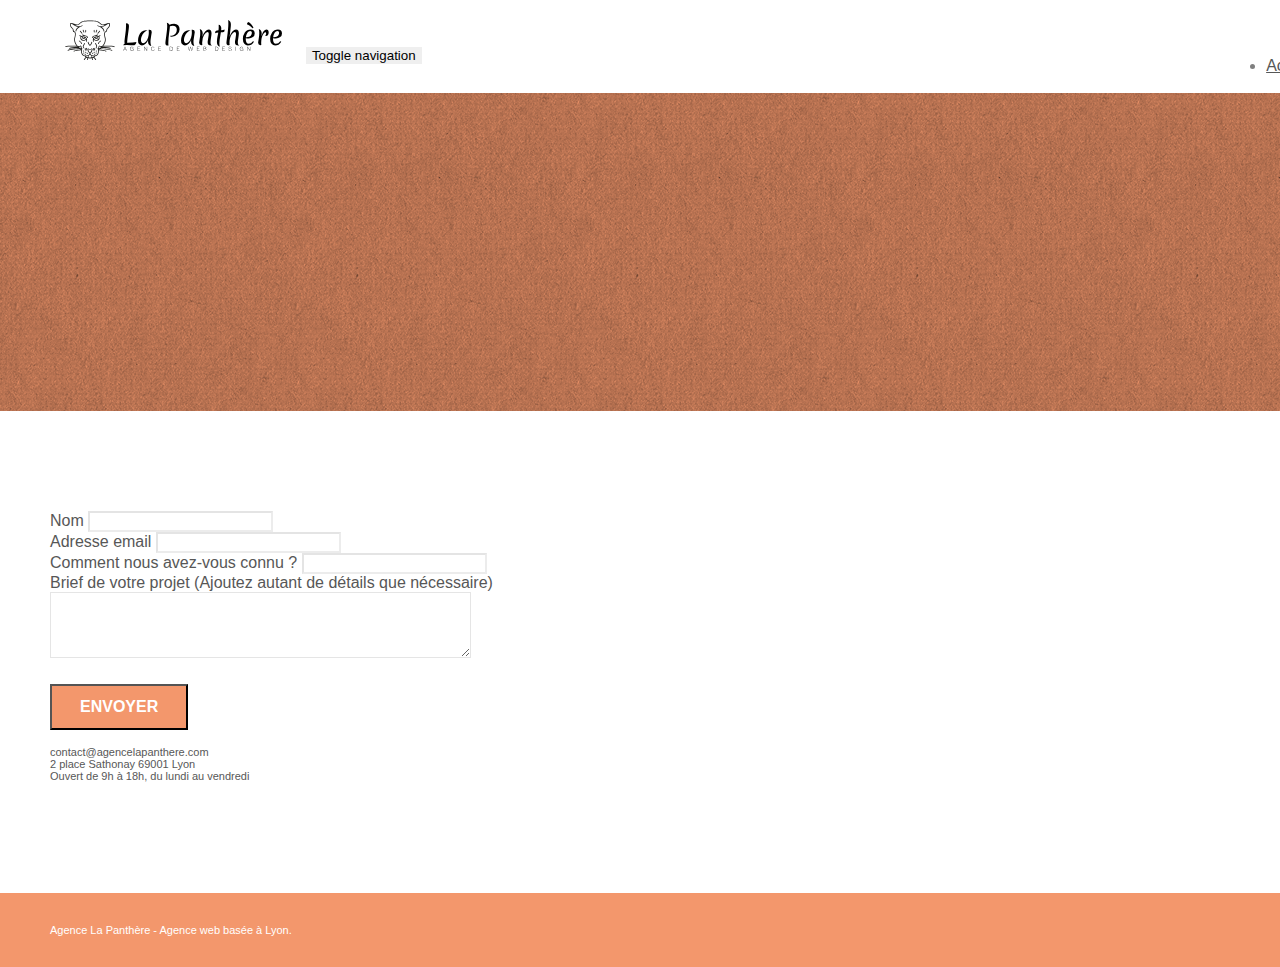
==== page2.html @ a3f7ddcd "ajout du site non modifié" ====
<!doctype html>
<html lang="Default">
<head>
    <meta charset="utf-8">
    <meta name="keywords" content="">
    <meta name="description" content="">
    <meta name="viewport" content="width=device-width, initial-scale=1.0, viewport-fit=cover">
    <link rel="shortcut icon" type="image/png" href="favicon.jpg">
    
	<link rel="stylesheet" type="text/css" href="./css/bootstrap.min.css">
	<link rel="stylesheet" type="text/css" href="style.css">
	<link rel="stylesheet" type="text/css" href="./css/font-awesome.min.css">
	<link rel="stylesheet" type="text/css" href="./css/et-line.min.css">
	
    
	<script src="./js/jquery-2.1.0.min.js"></script>
	<script src="./js/bootstrap.min.js"></script>
	<script src="./js/blocs.min.js"></script>
	<script src="./js/jqBootstrapValidation.js"></script>
	<script src="./js/formHandler.js"></script>
    <title>page2</title>

    
<!-- Analytics -->
 
<!-- Analytics END -->
    
</head>
<body>
<!-- Principal conteneur -->
<div class="page-container">
    
<!-- bloc-0 -->
<div class="bloc bgc-white l-bloc " id="bloc-0">
	<div class="container bloc-sm">
		<nav class="navbar row">
			<div class="navbar-header">
				<a class="navbar-brand" href="index.html"><img src="img/agence-la-panthere-monochrome.svg" alt="atlanta web design logo" height="40" /></a>
				<button id="nav-toggle" type="button" class="ui-navbar-toggle navbar-toggle" data-toggle="collapse" data-target=".navbar-1">
					<span class="sr-only">Toggle navigation</span><span class="icon-bar"></span><span class="icon-bar"></span><span class="icon-bar"></span>
				</button>
			</div>
			<div class="collapse navbar-collapse navbar-1 special-dropdown-nav">
				<ul class="site-navigation nav navbar-nav">
					<li>
						<a href="index.html">Accueil</a>
					</li>
					<li>
					</li>
					<li>
						<a href="page2.html">page2 &gt;</a>
					</li>
				</ul>
			</div>
		</nav>
	</div>
</div>
<!-- bloc-0 END -->

<!-- bloc-6 -->
<div class="bloc bg-dots-bg bg-repeat bgc-atomic-tangerine d-bloc bloc-bg-texture texture-paper" id="bloc-6">
	<div class="container bloc-lg">
		<div class="row">
			<div class="col-sm-12">
				<h1 class="text-center hero-bloc-text tc-white">
					Parlons web design !
				</h1>
				<p class="text-center mg-lg tc-white tight-width-whitespace">
					Nous sommes ravis que vous souhaitiez collaborer avec notre agence.<br>
					Parlez-nous de votre projet en complétant le formulaire ci-dessous.
				</p>
			</div>
		</div>
	</div>
</div>
<!-- bloc-6 END -->

<!-- bloc-7 -->
<div class="bloc bgc-white l-bloc" id="bloc-7">
	<div class="container bloc-lg">
		<div class="row">
			<div class="col-sm-6">
				<form id="form_1" novalidate success-msg="Your message has been sent." fail-msg="Sorry it seems that our mail server is not responding, Sorry for the inconvenience!">
					<div class="form-group">
						<label>
							Nom
						</label>
						<input id="name" class="form-control" required />
					</div>
					<div class="form-group">
						<label>
							Adresse email
						</label>
						<input id="email" class="form-control" type="email" required />
					</div>
					<div class="form-group">
						<label>
							Comment nous avez-vous connu ?
						</label>
						<input class="form-control" type="email" required id="input_504" />
					</div>
					<div class="form-group">
						<label>
							Brief de votre projet (Ajoutez autant de détails que nécessaire)<br>
						</label><textarea id="message" class="form-control" rows="4" cols="50" required></textarea>
					</div> 
					<button class="bloc-button btn btn-lg btn-block cta-hero btn-atomic-tangerine" type="submit">
						Envoyer
					</button>
				</form>
			</div>
			<div class="col-sm-6">
				<p>
					contact@agencelapanthere.com<br>2 place Sathonay 69001 Lyon<br>Ouvert de 9h à 18h, du lundi au vendredi<br>
				</p>
			</div>
		</div>
	</div>
</div>
<!-- bloc-7 END -->

<!-- ScrollToTop Button -->
<a class="bloc-button btn btn-d scrollToTop" onclick="scrollToTarget('1')"><span class="fa fa-chevron-up"></span></a>
<!-- ScrollToTop Button END-->


<!-- Footer - bloc-8 -->
<div class="bloc bgc-atomic-tangerine d-bloc" id="bloc-8">
	<div class="container bloc-sm">
		<div class="row">
			<div class="col-sm-12">
				<p class="text-center white">
					Agence La Panthère - Agence web basée à Lyon.<br>
				</p>
				<div class="row row-no-gutters social">
					<div class="col-sm-3">
						<div class="text-center">
							<a class="social" href="index.html"><span class="fa fa-twitter icon-md"></span></a>
						</div>
					</div>
					<div class="col-sm-3">
						<div class="text-center">
							<a class="social" href="index.html"><span class="fa fa-facebook icon-md"></span></a>
						</div>
					</div>
					<div class="col-sm-3">
						<div class="text-center">
							<a class="social" href="index.html"><span class="fa fa-dribbble icon-md"></span></a>
						</div>
					</div>
					<div class="col-sm-3">
						<div class="text-center">
							<a class="social" href="index.html"><span class="fa fa-instagram icon-md"></span></a>
						</div>
					</div>
				</div>
			</div>
		</div>
	</div>
</div>
<!-- Footer - bloc-8 END -->

</div>
<!-- Principal conteneur END -->
    

</body>
</html>
---- style.css ----
body {
    margin: 0;
    padding: 0;
    background: #FFF;
    overflow-x: hidden;
    -webkit-font-smoothing: antialiased;
    -moz-osx-font-smoothing: grayscale;
}

a,
button {
    transition: all .3s ease-in-out;
    outline: none!important;
}

a:hover {
    text-decoration: none;
    cursor: pointer;
}

#page-loading-blocs-notifaction {
    position: fixed;
    top: 0;
    bottom: 0;
    width: 100%;
    z-index: 100000;
    background: #FFFFFF url("img/pageload-spinner.gif") no-repeat center center;
}

.bloc {
    width: 100%;
    clear: both;
    background: 50% 50% no-repeat;
    padding: 0 50px;
    -webkit-background-size: cover;
    -moz-background-size: cover;
    -o-background-size: cover;
    background-size: cover;
    position: relative;
}

.bloc .container {
    padding-left: 0;
    padding-right: 0;
}

.bloc-lg {
    padding: 100px 50px;
}

.bloc-md {
    padding: 50px;
}

.bloc-sm {
    padding: 20px 50px;
}

.bg-center,
.bg-l-edge,
.bg-r-edge,
.bg-t-edge,
.bg-b-edge,
.bg-tl-edge,
.bg-bl-edge,
.bg-tr-edge,
.bg-br-edge,
.bg-repeat {
    -webkit-background-size: auto!important;
    -moz-background-size: auto!important;
    -o-background-size: auto!important;
    background-size: auto!important;
}

.bg-repeat {
    background: repeat;
}

.bg-t-edge {
    background: top no-repeat;
}

.bloc-bg-texture::before {
    content: "";
    background-size: 2px 2px;
    position: absolute;
    top: 0;
    bottom: 0;
    left: 0;
    right: 0;
}

.texture-paper::before {
    background: url("img/texture-paper.png");
    background-size: 280px 280px;
}

.b-parallax {
    background-attachment: fixed;
}

.d-bloc {
    color: rgba(255, 255, 255, .7);
}

.d-bloc button:hover {
    color: rgba(255, 255, 255, .9);
}

.d-bloc .icon-round,
.d-bloc .icon-square,
.d-bloc .icon-rounded,
.d-bloc .icon-semi-rounded-a,
.d-bloc .icon-semi-rounded-b {
    border-color: rgba(255, 255, 255, .9);
}

.d-bloc .divider-h span {
    border-color: rgba(255, 255, 255, .2);
}

.d-bloc .a-btn,
.d-bloc .navbar a,
.d-bloc .navbar-brand,
.d-bloc a .icon-sm,
.d-bloc a .icon-md,
.d-bloc a .icon-lg,
.d-bloc a .icon-xl,
.d-bloc h1 a,
.d-bloc h2 a,
.d-bloc h3 a,
.d-bloc h4 a,
.d-bloc h5 a,
.d-bloc h6 a,
.d-bloc p a {
    color: rgba(255, 255, 255, .6);
}

.d-bloc .a-btn:hover,
.d-bloc .navbar a:hover,
.d-bloc .navbar-brand:hover,
.d-bloc a:hover .icon-sm,
.d-bloc a:hover .icon-md,
.d-bloc a:hover .icon-lg,
.d-bloc a:hover .icon-xl,
.d-bloc h1 a:hover,
.d-bloc h2 a:hover,
.d-bloc h3 a:hover,
.d-bloc h4 a:hover,
.d-bloc h5 a:hover,
.d-bloc h6 a:hover,
.d-bloc p a:hover {
    color: rgba(255, 255, 255, 1);
}

.d-bloc .navbar-toggle .icon-bar {
    background: rgba(255, 255, 255, 1);
}

.d-bloc .btn-wire,
.d-bloc .btn-wire:hover {
    color: rgba(255, 255, 255, 1);
    border-color: rgba(255, 255, 255, 1);
}

.d-bloc .panel {
    color: rgba(0, 0, 0, .5);
}

.d-bloc .panel button:hover {
    color: rgba(0, 0, 0, .7);
}

.d-bloc .panel icon {
    border-color: rgba(0, 0, 0, .7);
}

.d-bloc .panel .divider-h span {
    border-color: rgba(0, 0, 0, .1);
}

.d-bloc .panel .a-btn {
    color: rgba(0, 0, 0, .6);
}

.d-bloc .panel .a-btn:hover {
    color: rgba(0, 0, 0, 1);
}

.d-bloc .panel .btn-wire,
.d-bloc .panel .btn-wire:hover {
    color: rgba(0, 0, 0, .7);
    border-color: rgba(0, 0, 0, .3);
}

.d-bloc .panel,
.l-bloc {
    color: rgba(0, 0, 0, .5);
}

.d-bloc .panel button:hover,
.l-bloc button:hover {
    color: rgba(0, 0, 0, .7);
}

.l-bloc .icon-round,
.l-bloc .icon-square,
.l-bloc .icon-rounded,
.l-bloc .icon-semi-rounded-a,
.l-bloc .icon-semi-rounded-b {
    border-color: rgba(0, 0, 0, .7);
}

.d-bloc .panel .divider-h span,
.l-bloc .divider-h span {
    border-color: rgba(0, 0, 0, .1);
}

.d-bloc .panel .a-btn,
.l-bloc .a-btn,
.l-bloc .navbar a,
.l-bloc .navbar-brand,
.l-bloc a .icon-sm,
.l-bloc a .icon-md,
.l-bloc a .icon-lg,
.l-bloc a .icon-xl,
.l-bloc h1 a,
.l-bloc h2 a,
.l-bloc h3 a,
.l-bloc h4 a,
.l-bloc h5 a,
.l-bloc h6 a,
.l-bloc p a {
    color: rgba(0, 0, 0, .6);
}

.d-bloc .panel .a-btn:hover,
.l-bloc .a-btn:hover,
.l-bloc .navbar a:hover,
.l-bloc .navbar-brand:hover,
.l-bloc a:hover .icon-sm,
.l-bloc a:hover .icon-md,
.l-bloc a:hover .icon-lg,
.l-bloc a:hover .icon-xl,
.l-bloc h1 a:hover,
.l-bloc h2 a:hover,
.l-bloc h3 a:hover,
.l-bloc h4 a:hover,
.l-bloc h5 a:hover,
.l-bloc h6 a:hover,
.l-bloc p a:hover {
    color: rgba(0, 0, 0, 1);
}

.l-bloc .navbar-toggle .icon-bar {
    color: rgba(0, 0, 0, .6);
}

.d-bloc .panel .btn-wire,
.d-bloc .panel .btn-wire:hover,
.l-bloc .btn-wire,
.l-bloc .btn-wire:hover {
    color: rgba(0, 0, 0, .7);
    border-color: rgba(0, 0, 0, .3);
}

.voffset {
    margin-top: 30px;
}

.voffset-lg {
    margin-top: 80px;
}

.row-no-gutters {
    margin-right: 0;
    margin-left: 0;
}

.row.row-no-gutters > [class^="col-"],
.row.row-no-gutters > [class*=" col-"] {
    padding-right: 0;
    padding-left: 0;
}

#bloc-1-hero h1 {
    font-size: 32px;
}

.navbar {
    margin-bottom: 0;
    z-index: 1;
}

.navbar-brand {
    height: auto;
    padding: 3px 15px;
    font-size: 25px;
    font-weight: normal;
    font-weight: 600;
    line-height: 44px;
}

.navbar-brand img {
    max-height: 200px;
    margin: 0 5px 0 0;
    display: inline;
}

.navbar-brand img[src$=svg] {
    min-width: 100px;
}

.nav-center .navbar-brand img {
    margin: 0;
}

.navbar .nav {
    padding-top: 2px;
    margin-right: -16px;
    float: right;
    z-index: 1;
}

.nav > li {
    float: left;
    margin-top: 4px;
    font-size: 16px;
}

.navbar-nav .open .dropdown-menu > li > a {
    text-align: inherit;
}

.nav > li a:hover,
.nav > li a:focus {
    background: transparent;
}

.navbar-toggle {
    margin: 10px 10px 0 0;
    border: 0px;
}

.navbar-toggle:hover {
    background: transparent!important;
}

.navbar-toggle .icon-bar {
    background-color: rgba(0, 0, 0, .5);
    width: 26px;
}

.nav-invert .navbar .nav {
    float: left;
}

.nav-invert .navbar-header,
.nav-invert .navbar-brand {
    float: right;
    position: relative;
    z-index: 2;
}

@media (min-width: 768px) {
    .site-navigation {
        position: absolute;
        top: 50%;
        right: 20px;
        transform: translate(0, -50%);
        -webkit-transform: translateY(-50%);
    }
    .nav > li .dropdown-menu a,
    .nav > li .dropdown-menu a:hover {
        color: #484848;
    }
    .nav-invert .site-navigation {
        left: 0;
        right: 0;
    }
    .nav-center {
        text-align: center;
    }
    .nav-center .navbar-header {
        width: 100%;
    }
    .nav-center .navbar-header,
    .nav-center .navbar-brand,
    .nav-center .nav > li {
        float: none;
        display: inline-block;
    }
    .nav-center .site-navigation {
        position: relative;
        width: 100%;
        right: 0;
        margin-right: 0px;
        margin-top: 20px;
    }
    .nav-center.mini-nav .navbar-toggle {
        float: none;
        margin: 10px auto 0;
    }
}

.nav > li > .dropdown a {
    background: none!important;
    display: block;
    padding: 14px 15px;
}

nav .caret {
    margin: 0 5px;
}

.dropdown-menu .dropdown-menu {
    top: -8px;
    left: 100%;
}

.dropdown-menu .dropmenu-flow-right {
    top: 100%;
    left: 0;
    margin-left: -1px;
    border-top-left-radius: 0;
    border-top-right-radius: 0;
}

.dropdown-menu .dropdown span {
    border: 4px solid black;
    border-top-color: transparent;
    border-right-color: transparent;
    border-bottom-color: transparent;
    margin: 6px -5px 0 0!important;
    float: right;
}

.mg-md {
    margin-top: 10px;
    margin-bottom: 20px;
}

.mg-lg {
    margin-top: 10px;
    margin-bottom: 40px;
}

.btn {
    margin: 0 5px 5px 0;
}

.btn.pull-right {
    margin: 0 0 5px 5px;
}

.btn-d,
.btn-d:hover,
.btn-d:focus {
    color: #FFF;
    background: rgba(0, 0, 0, .3);
}

button {
    outline: none!important;
}

.btn-rd {
    border-radius: 40px;
}

.btn-clean {
    border: 1px solid rgba(0, 0, 0, .08);
    border-bottom-color: rgba(0, 0, 0, .1);
    text-shadow: 0 1px 0 rgba(0, 0, 1, .1);
    box-shadow: 0 1px 3px rgba(0, 0, 1, .25), inset 0 1px 0 0 rgba(255, 255, 255, .15);
}

.icon-md {
    font-size: 30px!important;
}

.icon-lg {
    font-size: 60px!important;
}

.sm-shadow {
    text-shadow: 0 1px 2px rgba(0, 0, 0, .3);
}

.panel-sq,
.panel-sq .panel-heading,
.panel-sq .panel-footer {
    border-radius: 0;
}

.panel-rd {
    border-radius: 30px;
}

.panel-rd .panel-heading {
    border-radius: 29px 29px 0 0;
}

.panel-rd .panel-footer {
    border-radius: 0 0 29px 29px;
}

.form-control {
    border-color: rgba(0, 0, 0, .1);
    box-shadow: none;
}

.scrollToTop {
    width: 40px;
    height: 40px;
    position: fixed;
    bottom: 20px;
    right: 20px;
    opacity: 0;
    z-index: 500;
    transition: all .3s ease-in-out;
}

.scrollToTop span {
    margin-top: 6px;
}

.showScrollTop {
    font-size: 14px;
    opacity: 1;
}

a[data-lightbox] {
    position: relative;
    display: block;
    text-align: center;
}

a[data-lightbox]:hover::before {
    content: "+";
    font-family: "HelveticaNeue-Light", "Helvetica Neue Light", "Helvetica Neue", Helvetica, Arial;
    font-size: 32px;
    width: 50px;
    height: 50px;
    margin-left: -25px;
    border-radius: 50%;
    background: rgba(0, 0, 0, .6);
    color: #FFF;
    font-weight: 100;
    z-index: 1;
    position: absolute;
    top: 50%;
    transform: translateY(-50%);
    -webkit-transform: translateY(-50%);
}

a[data-lightbox]:hover img {
    opacity: 0.6;
    -webkit-animation-fill-mode: none;
    animation-fill-mode: none;
}

#lightbox-modal {
    display: flex;
    align-items: center;
}

#lightbox-modal .modal-dialog {
    width: 90%;
    max-width: 900px;
    margin: 0 auto 0;
}

#lightbox-modal .modal-dialog img {
    max-height: 90vh;
    margin: 0 auto;
}

.lightbox-caption {
    padding: 20px;
    color: #FFF;
    background: rgba(0, 0, 0, .5);
    position: absolute;
    left: 15px;
    right: 15px;
    bottom: 5px;
}

.close-lightbox {
    color: #FFF;
    font-size: 30px;
    position: absolute;
    top: 20px;
    right: 20px;
    z-index: 20;
    background: rgba(0, 0, 0, .5);
    border: none;
    line-height: 30px;
    padding: 0 9px 5px;
    opacity: 0.3;
}

.close-lightbox:hover,
.next-lightbox:hover,
.prev-lightbox:hover {
    opacity: 1.0;
    color: #FFF;
}

.next-lightbox,
.prev-lightbox {
    font-size: 20px;
    color: rgba(255, 255, 255, .9);
    background: rgba(0, 0, 0, .5);
    transition: all .2s ease-in-out;
    position: absolute;
    top: 45%;
    z-index: 1;
    opacity: 0.4;
}

.next-lightbox {
    padding: 6px 8px 1px 13px;
    right: 25px;
}

.prev-lightbox {
    padding: 6px 13px 1px 10px;
    left: 25px;
}

.snapshot-lb .modal-body {
    padding-bottom: 45px;
}

.snapshot-lb .lightbox-caption {
    padding: 0;
    color: rgba(0, 0, 0, .5);
    background: none;
}

h1,
h2,
h3,
h4,
h5,
h6,
p,
label,
.btn,
a {
    font-family: "helvetica";
    font-weight: 400;
    color: #575757!important;
}

.container {
    max-width: 1000px;
}

.hero-bloc-text {
    font-size: 38px;
}

.hero-bloc-text-sub {
    font-size: 36px;
}

.statement-bloc-text {
    line-height: 26px;
    font-style: italic;
    font-size: 20px;
    text-align: center;
    font-weight: lighter;
    max-width: 520px;
    margin: auto auto auto auto;
}

p {
    font-size: 11px;
}

.tight-width-whitespace {
    max-width: 600px;
    margin: auto auto auto auto;
}

.h1 {
    font-size: 20px;
    font-family: "Open Sans";
}

.cta-hero {
    margin-top: 22px;
    color: #FFFFFF!important;
    text-transform: uppercase;
    padding: 12px 28px 12px 28px;
    font-size: 16px;
    font-weight: 700;
}

.social {
    max-width: 400px;
    margin: auto auto auto auto;
}

h2 {
    font-size: 22px;
    line-height: 1.4em;
}

h3 {
    font-size: 15px;
    text-transform: uppercase;
    font-weight: 700;
    color: #333333!important;
}

.med-width-whitespace {
    max-width: 800px;
    margin: auto auto auto auto;
    box-shadow: 0px 0px 0px #000000;
}

h1 {
    color: #333333!important;
}

h4 {
    color: #333333!important;
}

.icons {
    margin-bottom: 14px;
    margin-top: 24px;
}

.white {
    color: #FFFFFF!important;
}

.portfolio-thumb {
    margin-bottom: 24px;
}

.portfolio-row {
    margin-bottom: 44px;
    margin-top: 50px;
}

.avatar {
    box-shadow: 0px 4px 9px rgba(0, 0, 0, 0.3);
}

.black-background {
    background-color: rgba(165, 147, 99, 0.7);
    padding: 40px 40px 40px 40px;
}

.bold-link {
    font-weight: 900;
    text-decoration: underline!important;
}

.bgc-white {
    background-color: #FFFFFF;
}

.bgc-dark-slate-blue {
    background-color: #364577;
}

.bgc-atomic-tangerine {
    background-color: #F3976C;
}

.tc-white {
    color: #F3976C!important;
}

.btn-atomic-tangerine {
    background: #F3976C;
    color: #FFFFFF!important;
}

.btn-atomic-tangerine:hover {
    background: #c27956!important;
    color: #FFFFFF!important;
}

.ltc-white {
    color: #FFFFFF!important;
}

.ltc-white:hover {
    color: #cccccc!important;
}

.ltc-atomic-tangerine {
    color: #F3976C!important;
}

.ltc-atomic-tangerine:hover {
    color: #c27956!important;
}

.icon-dark-slate-blue {
    color: #364577!important;
    border-color: #364577!important;
}

.bg-dots-bg {
    background-image: url("img/dots-bg.png");
}

.bg-lines-h2-bg {
    background-image: url("img/lines-h2-bg.png");
}

.bg-banniere {
    background-image: url("img/agence-la-panthere.jpg");
}

.bg-presentation {
    background-image: url("img/image-de-presentation.bmp");
}

@media (max-width: 1024px) {
    .bloc {
        padding-left: 20px;
        padding-right: 20px;
    }
    .bloc.full-width-bloc,
    .bloc-tile-2.full-width-bloc .container,
    .bloc-tile-3.full-width-bloc .container,
    .bloc-tile-4.full-width-bloc .container {
        padding-left: 0;
        padding-right: 0;
    }
}

@media (max-width: 992px) and (min-width: 768px) {
    .navbar .nav {
        max-width: 80%
    }
    .nav-center.navbar .nav {
        max-width: 100%
    }
}

@media only screen and (min-device-width: 768px) and (max-device-width: 1024px) and (orientation: landscape) {
    .b-parallax {
        background-attachment: scroll;
    }
}

@media only screen and (min-device-width: 1024px) and (max-device-width: 1366px) and (-webkit-min-device-pixel-ratio: 1.5) {
    .b-parallax {
        background-attachment: scroll;
    }
}

@media (max-width: 991px) {
    .container {
        width: 100%;
    }
    .b-parallax {
        background-attachment: scroll;
    }
    .page-container,
    #hero-bloc {
        overflow-x: hidden;
        position: relative;
    }
    .bloc {
        padding-left: constant(safe-area-inset-left);
        padding-right: constant(safe-area-inset-right);
    }
    .bloc-group,
    .bloc-group .bloc {
        display: block;
        width: 100%;
    }
    .bloc-fill-screen .fill-bloc-top-edge,
    .bloc-fill-screen .fill-bloc-bottom-edge {
        padding: 0 20px;
        padding-left: constant(safe-area-inset-left);
        padding-right: constant(safe-area-inset-right);
    }
}

@media (max-width: 767px) {
    .page-container {
        overflow-x: hidden;
        position: relative;
    }
    h1,
    h2,
    h3,
    h4,
    h5,
    h6,
    p,
    #disqus_thread {
        padding-left: 10px!important;
        padding-right: 10px!important;
    }
    .b-parallax {
        background-attachment: scroll;
    }
    .navbar .nav {
        padding-top: 0;
        border-top: 1px solid rgba(0, 0, 0, .2);
        float: none!important;
    }
    .navbar.row {
        margin-left: 0;
        margin-right: 0;
    }
    .site-navigation {
        position: inherit;
        transform: none;
        -webkit-transform: none;
        -ms-transform: none;
    }
    .nav > li {
        margin-top: 0;
        border-bottom: 1px solid rgba(0, 0, 0, .1);
        background: rgba(0, 0, 0, .05);
        text-align: left;
        padding-left: 15px;
        width: 100%;
    }
    .nav > li:hover {
        background: rgba(0, 0, 0, .08);
    }
    .dropdown .dropdown a .caret {
        float: none;
        margin: 5px 0 0 10px!important;
        border: 4px solid black;
        border-bottom-color: transparent;
        border-right-color: transparent;
        border-left-color: transparent;
    }
    #hero-bloc .navbar .nav {
        background: rgba(0, 0, 0, .8);
    }
    #hero-bloc .navbar .nav a {
        color: rgba(255, 255, 255, .6);
    }
    .hero {
        padding: 50px 0;
    }
    .hero-nav {
        left: -1px;
        right: -1px;
    }
    .navbar-collapse {
        padding: 0;
        overflow-x: hidden;
        -webkit-box-shadow: none;
        box-shadow: none;
    }
    .navbar-brand img {
        max-height: 40px;
        width: auto;
    }
    .nav-invert .navbar-header {
        float: none;
        width: 100%;
    }
    .nav-invert .navbar-toggle {
        float: left;
        margin-left: 10px;
    }
    .bloc {
        padding-left: 0;
        padding-right: 0;
    }
    .bloc-xxl,
    .bloc-xl,
    .bloc-lg {
        padding: 40px 0;
    }
    .bloc-sm,
    .bloc-md {
        padding-left: 0;
        padding-right: 0;
    }
    .bloc-tile-2 .container,
    .bloc-tile-3 .container,
    .bloc-tile-4 .container,
    .bloc-fill-screen .fill-bloc-top-edge,
    .bloc-fill-screen .fill-bloc-bottom-edge {
        padding-left: 0;
        padding-right: 0;
    }
    .a-block {
        padding: 0 10px;
    }
    .btn-dwn {
        display: none;
    }
    .voffset {
        margin-top: 5px;
    }
    .voffset-md {
        margin-top: 20px;
    }
    .voffset-lg {
        margin-top: 30px;
    }
    form {
        padding: 5px;
    }
    .close-lightbox {
        display: inline-block;
    }
    .blocsapp-device-iphone5 {
        background-size: 216px 425px;
        padding-top: 60px;
        width: 216px;
        height: 425px;
    }
    .blocsapp-device-iphone5 img {
        width: 180px;
        height: 320px;
    }
}

@media (max-width: 400px) {
    .bloc {
        padding-left: 0;
        padding-right: 0;
    }
}

@media (max-width: 767px) {
    .bloc-mob-center-text {
        text-align: center;
    }
}
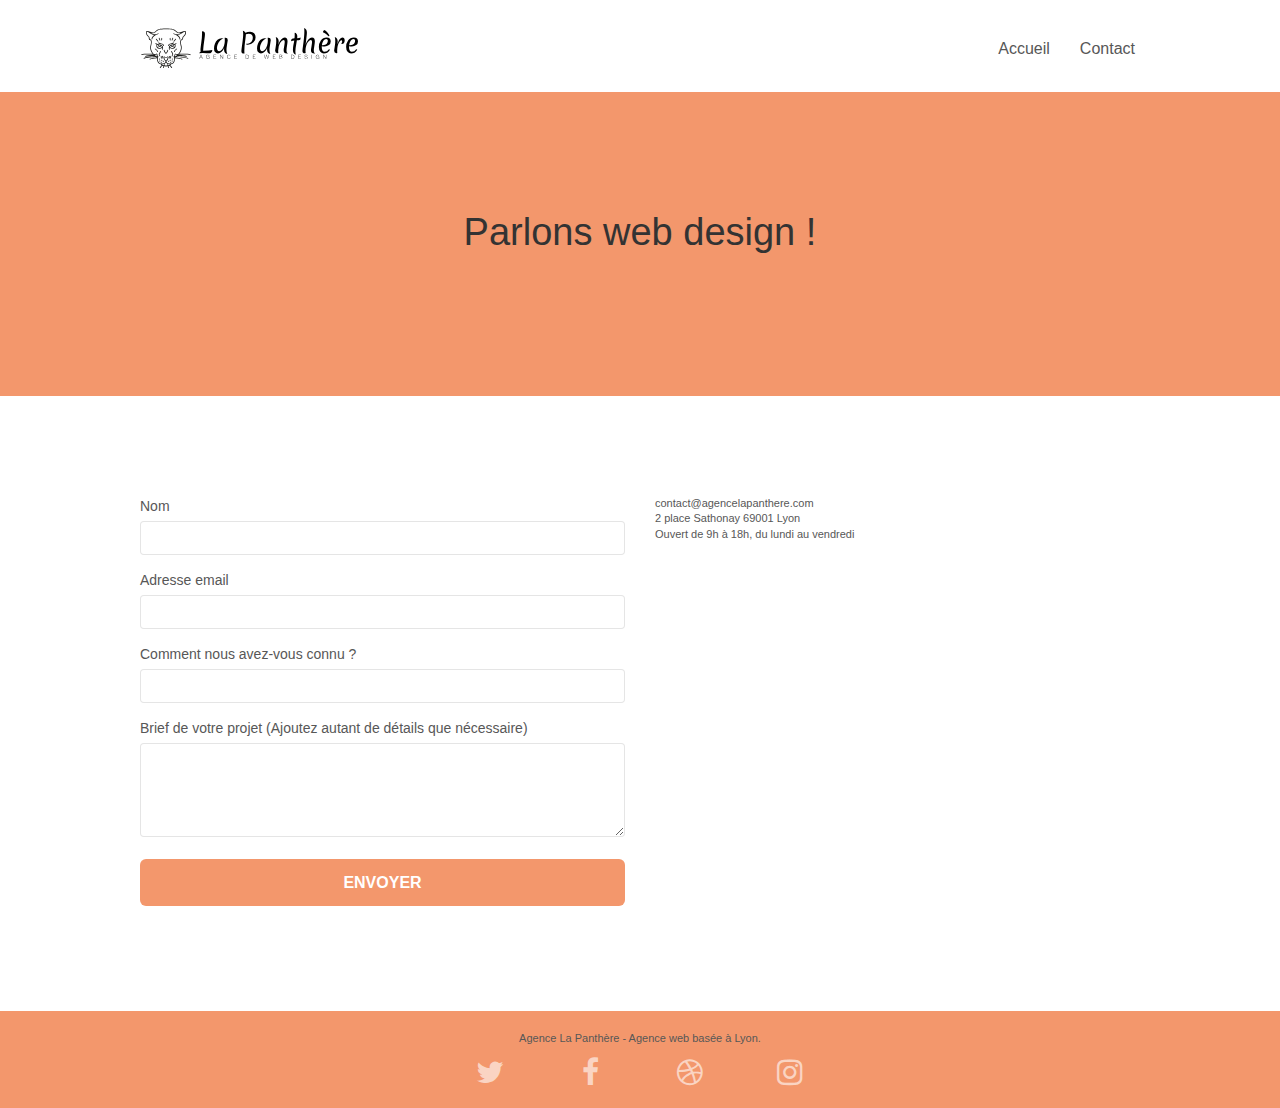
==== commit 5f594098: "optimisation modifications 1" ====
--- a/page2.html
+++ b/page2.html
@@ -1,16 +1,17 @@
 <!doctype html>
-<html lang="Default">
+<html lang="fr">
 <head>
     <meta charset="utf-8">
     <meta name="keywords" content="">
-    <meta name="description" content="">
+    <meta name="description" content="Agence web design basée à Lyon, La Panthère aide les entreprises locales. Nous sommes à votre service pour créer le site web de vos rêves ! Contactez nous.">
     <meta name="viewport" content="width=device-width, initial-scale=1.0, viewport-fit=cover">
+	<meta name="robots" content="index, follow" />
     <link rel="shortcut icon" type="image/png" href="favicon.jpg">
     
-	<link rel="stylesheet" type="text/css" href="./css/bootstrap.min.css">
+	<link rel="stylesheet" type="text/css" href="./css/bootstrap.css">
 	<link rel="stylesheet" type="text/css" href="style.css">
-	<link rel="stylesheet" type="text/css" href="./css/font-awesome.min.css">
-	<link rel="stylesheet" type="text/css" href="./css/et-line.min.css">
+	<link rel="stylesheet" type="text/css" href="./css/font-awesome.css">
+	<link rel="stylesheet" type="text/css" href="./css/et-line.css">
 	
     
 	<script src="./js/jquery-2.1.0.min.js"></script>
@@ -18,7 +19,7 @@
 	<script src="./js/blocs.min.js"></script>
 	<script src="./js/jqBootstrapValidation.js"></script>
 	<script src="./js/formHandler.js"></script>
-    <title>page2</title>
+    <title>La Panthère | Agence web design Lyon - Contact</title>
 
     
 <!-- Analytics -->
@@ -35,7 +36,7 @@
 	<div class="container bloc-sm">
 		<nav class="navbar row">
 			<div class="navbar-header">
-				<a class="navbar-brand" href="index.html"><img src="img/agence-la-panthere-monochrome.svg" alt="atlanta web design logo" height="40" /></a>
+				<a class="navbar-brand" href="index.html"><img src="img/agence-la-panthere-monochrome.svg" alt="paris web design logo agence web meilleure agence" height="40" /></a>
 				<button id="nav-toggle" type="button" class="ui-navbar-toggle navbar-toggle" data-toggle="collapse" data-target=".navbar-1">
 					<span class="sr-only">Toggle navigation</span><span class="icon-bar"></span><span class="icon-bar"></span><span class="icon-bar"></span>
 				</button>
@@ -46,9 +47,7 @@
 						<a href="index.html">Accueil</a>
 					</li>
 					<li>
-					</li>
-					<li>
-						<a href="page2.html">page2 &gt;</a>
+						<a href="page2.html">Contact</a>
 					</li>
 				</ul>
 			</div>
@@ -58,11 +57,11 @@
 <!-- bloc-0 END -->
 
 <!-- bloc-6 -->
-<div class="bloc bg-dots-bg bg-repeat bgc-atomic-tangerine d-bloc bloc-bg-texture texture-paper" id="bloc-6">
+<div class="bloc bg-dots-bg bg-repeat bgc-atomic-tangerine d-bloc bloc-bg-texture bg-banniere" id="bloc-6">
 	<div class="container bloc-lg">
 		<div class="row">
 			<div class="col-sm-12">
-				<h1 class="text-center hero-bloc-text tc-white">
+				<h1 class="text-center hero-bloc-text orange">
 					Parlons web design !
 				</h1>
 				<p class="text-center mg-lg tc-white tight-width-whitespace">
@@ -85,22 +84,22 @@
 						<label>
 							Nom
 						</label>
-						<input id="name" class="form-control" required />
+						<input id="name" class="form-control" type="text" required />
 					</div>
 					<div class="form-group">
-						<label>
+						<label for="name">
 							Adresse email
 						</label>
 						<input id="email" class="form-control" type="email" required />
 					</div>
 					<div class="form-group">
-						<label>
+						<label for="email">
 							Comment nous avez-vous connu ?
 						</label>
 						<input class="form-control" type="email" required id="input_504" />
 					</div>
 					<div class="form-group">
-						<label>
+						<label for="input_504">
 							Brief de votre projet (Ajoutez autant de détails que nécessaire)<br>
 						</label><textarea id="message" class="form-control" rows="4" cols="50" required></textarea>
 					</div> 
@@ -129,7 +128,7 @@
 	<div class="container bloc-sm">
 		<div class="row">
 			<div class="col-sm-12">
-				<p class="text-center white">
+				<p class="text-center black">
 					Agence La Panthère - Agence web basée à Lyon.<br>
 				</p>
 				<div class="row row-no-gutters social">
--- a/css/et-line.css
+++ b/css/et-line.css
@@ -0,0 +1,519 @@
+@font-face {
+    font-family: et-line;
+    src: url(../fonts/et-line.eot);
+    src: url(../fonts/et-line.eot?#iefix) format('embedded-opentype'), url(../fonts/et-line.woff) format('woff'), url(../fonts/et-line.ttf) format('truetype'), url(../fonts/et-line.svg#et-line) format('svg');
+    font-weight: 400;
+    font-style: normal
+}
+
+.et-icon-adjustments,
+.et-icon-alarmclock,
+.et-icon-anchor,
+.et-icon-aperture,
+.et-icon-attachment,
+.et-icon-bargraph,
+.et-icon-basket,
+.et-icon-beaker,
+.et-icon-bike,
+.et-icon-book-open,
+.et-icon-briefcase,
+.et-icon-browser,
+.et-icon-calendar,
+.et-icon-camera,
+.et-icon-caution,
+.et-icon-chat,
+.et-icon-circle-compass,
+.et-icon-clipboard,
+.et-icon-clock,
+.et-icon-cloud,
+.et-icon-compass,
+.et-icon-desktop,
+.et-icon-dial,
+.et-icon-document,
+.et-icon-documents,
+.et-icon-download,
+.et-icon-dribbble,
+.et-icon-edit,
+.et-icon-envelope,
+.et-icon-expand,
+.et-icon-facebook,
+.et-icon-flag,
+.et-icon-focus,
+.et-icon-gears,
+.et-icon-genius,
+.et-icon-gift,
+.et-icon-global,
+.et-icon-globe,
+.et-icon-googleplus,
+.et-icon-grid,
+.et-icon-happy,
+.et-icon-hazardous,
+.et-icon-heart,
+.et-icon-hotairballoon,
+.et-icon-hourglass,
+.et-icon-key,
+.et-icon-laptop,
+.et-icon-layers,
+.et-icon-lifesaver,
+.et-icon-lightbulb,
+.et-icon-linegraph,
+.et-icon-linkedin,
+.et-icon-lock,
+.et-icon-magnifying-glass,
+.et-icon-map,
+.et-icon-map-pin,
+.et-icon-megaphone,
+.et-icon-mic,
+.et-icon-mobile,
+.et-icon-newspaper,
+.et-icon-notebook,
+.et-icon-paintbrush,
+.et-icon-paperclip,
+.et-icon-pencil,
+.et-icon-phone,
+.et-icon-picture,
+.et-icon-pictures,
+.et-icon-piechart,
+.et-icon-presentation,
+.et-icon-pricetags,
+.et-icon-printer,
+.et-icon-profile-female,
+.et-icon-profile-male,
+.et-icon-puzzle,
+.et-icon-quote,
+.et-icon-recycle,
+.et-icon-refresh,
+.et-icon-ribbon,
+.et-icon-rss,
+.et-icon-sad,
+.et-icon-scissors,
+.et-icon-scope,
+.et-icon-search,
+.et-icon-shield,
+.et-icon-speedometer,
+.et-icon-strategy,
+.et-icon-streetsign,
+.et-icon-tablet,
+.et-icon-target,
+.et-icon-telescope,
+.et-icon-toolbox,
+.et-icon-tools,
+.et-icon-tools-2,
+.et-icon-trophy,
+.et-icon-tumblr,
+.et-icon-twitter,
+.et-icon-upload,
+.et-icon-video,
+.et-icon-wallet,
+.et-icon-wine {
+    font-family: et-line;
+    speak: none;
+    font-style: normal;
+    font-weight: 400;
+    font-variant: normal;
+    text-transform: none;
+    line-height: 1;
+    -webkit-font-smoothing: antialiased;
+    -moz-osx-font-smoothing: grayscale;
+    display: inline-block
+}
+
+.et-icon-mobile:before {
+    content: "\e000"
+}
+
+.et-icon-laptop:before {
+    content: "\e001"
+}
+
+.et-icon-desktop:before {
+    content: "\e002"
+}
+
+.et-icon-tablet:before {
+    content: "\e003"
+}
+
+.et-icon-phone:before {
+    content: "\e004"
+}
+
+.et-icon-document:before {
+    content: "\e005"
+}
+
+.et-icon-documents:before {
+    content: "\e006"
+}
+
+.et-icon-search:before {
+    content: "\e007"
+}
+
+.et-icon-clipboard:before {
+    content: "\e008"
+}
+
+.et-icon-newspaper:before {
+    content: "\e009"
+}
+
+.et-icon-notebook:before {
+    content: "\e00a"
+}
+
+.et-icon-book-open:before {
+    content: "\e00b"
+}
+
+.et-icon-browser:before {
+    content: "\e00c"
+}
+
+.et-icon-calendar:before {
+    content: "\e00d"
+}
+
+.et-icon-presentation:before {
+    content: "\e00e"
+}
+
+.et-icon-picture:before {
+    content: "\e00f"
+}
+
+.et-icon-pictures:before {
+    content: "\e010"
+}
+
+.et-icon-video:before {
+    content: "\e011"
+}
+
+.et-icon-camera:before {
+    content: "\e012"
+}
+
+.et-icon-printer:before {
+    content: "\e013"
+}
+
+.et-icon-toolbox:before {
+    content: "\e014"
+}
+
+.et-icon-briefcase:before {
+    content: "\e015"
+}
+
+.et-icon-wallet:before {
+    content: "\e016"
+}
+
+.et-icon-gift:before {
+    content: "\e017"
+}
+
+.et-icon-bargraph:before {
+    content: "\e018"
+}
+
+.et-icon-grid:before {
+    content: "\e019"
+}
+
+.et-icon-expand:before {
+    content: "\e01a"
+}
+
+.et-icon-focus:before {
+    content: "\e01b"
+}
+
+.et-icon-edit:before {
+    content: "\e01c"
+}
+
+.et-icon-adjustments:before {
+    content: "\e01d"
+}
+
+.et-icon-ribbon:before {
+    content: "\e01e"
+}
+
+.et-icon-hourglass:before {
+    content: "\e01f"
+}
+
+.et-icon-lock:before {
+    content: "\e020"
+}
+
+.et-icon-megaphone:before {
+    content: "\e021"
+}
+
+.et-icon-shield:before {
+    content: "\e022"
+}
+
+.et-icon-trophy:before {
+    content: "\e023"
+}
+
+.et-icon-flag:before {
+    content: "\e024"
+}
+
+.et-icon-map:before {
+    content: "\e025"
+}
+
+.et-icon-puzzle:before {
+    content: "\e026"
+}
+
+.et-icon-basket:before {
+    content: "\e027"
+}
+
+.et-icon-envelope:before {
+    content: "\e028"
+}
+
+.et-icon-streetsign:before {
+    content: "\e029"
+}
+
+.et-icon-telescope:before {
+    content: "\e02a"
+}
+
+.et-icon-gears:before {
+    content: "\e02b"
+}
+
+.et-icon-key:before {
+    content: "\e02c"
+}
+
+.et-icon-paperclip:before {
+    content: "\e02d"
+}
+
+.et-icon-attachment:before {
+    content: "\e02e"
+}
+
+.et-icon-pricetags:before {
+    content: "\e02f"
+}
+
+.et-icon-lightbulb:before {
+    content: "\e030"
+}
+
+.et-icon-layers:before {
+    content: "\e031"
+}
+
+.et-icon-pencil:before {
+    content: "\e032"
+}
+
+.et-icon-tools:before {
+    content: "\e033"
+}
+
+.et-icon-tools-2:before {
+    content: "\e034"
+}
+
+.et-icon-scissors:before {
+    content: "\e035"
+}
+
+.et-icon-paintbrush:before {
+    content: "\e036"
+}
+
+.et-icon-magnifying-glass:before {
+    content: "\e037"
+}
+
+.et-icon-circle-compass:before {
+    content: "\e038"
+}
+
+.et-icon-linegraph:before {
+    content: "\e039"
+}
+
+.et-icon-mic:before {
+    content: "\e03a"
+}
+
+.et-icon-strategy:before {
+    content: "\e03b"
+}
+
+.et-icon-beaker:before {
+    content: "\e03c"
+}
+
+.et-icon-caution:before {
+    content: "\e03d"
+}
+
+.et-icon-recycle:before {
+    content: "\e03e"
+}
+
+.et-icon-anchor:before {
+    content: "\e03f"
+}
+
+.et-icon-profile-male:before {
+    content: "\e040"
+}
+
+.et-icon-profile-female:before {
+    content: "\e041"
+}
+
+.et-icon-bike:before {
+    content: "\e042"
+}
+
+.et-icon-wine:before {
+    content: "\e043"
+}
+
+.et-icon-hotairballoon:before {
+    content: "\e044"
+}
+
+.et-icon-globe:before {
+    content: "\e045"
+}
+
+.et-icon-genius:before {
+    content: "\e046"
+}
+
+.et-icon-map-pin:before {
+    content: "\e047"
+}
+
+.et-icon-dial:before {
+    content: "\e048"
+}
+
+.et-icon-chat:before {
+    content: "\e049"
+}
+
+.et-icon-heart:before {
+    content: "\e04a"
+}
+
+.et-icon-cloud:before {
+    content: "\e04b"
+}
+
+.et-icon-upload:before {
+    content: "\e04c"
+}
+
+.et-icon-download:before {
+    content: "\e04d"
+}
+
+.et-icon-target:before {
+    content: "\e04e"
+}
+
+.et-icon-hazardous:before {
+    content: "\e04f"
+}
+
+.et-icon-piechart:before {
+    content: "\e050"
+}
+
+.et-icon-speedometer:before {
+    content: "\e051"
+}
+
+.et-icon-global:before {
+    content: "\e052"
+}
+
+.et-icon-compass:before {
+    content: "\e053"
+}
+
+.et-icon-lifesaver:before {
+    content: "\e054"
+}
+
+.et-icon-clock:before {
+    content: "\e055"
+}
+
+.et-icon-aperture:before {
+    content: "\e056"
+}
+
+.et-icon-quote:before {
+    content: "\e057"
+}
+
+.et-icon-scope:before {
+    content: "\e058"
+}
+
+.et-icon-alarmclock:before {
+    content: "\e059"
+}
+
+.et-icon-refresh:before {
+    content: "\e05a"
+}
+
+.et-icon-happy:before {
+    content: "\e05b"
+}
+
+.et-icon-sad:before {
+    content: "\e05c"
+}
+
+.et-icon-facebook:before {
+    content: "\e05d"
+}
+
+.et-icon-twitter:before {
+    content: "\e05e"
+}
+
+.et-icon-googleplus:before {
+    content: "\e05f"
+}
+
+.et-icon-rss:before {
+    content: "\e060"
+}
+
+.et-icon-tumblr:before {
+    content: "\e061"
+}
+
+.et-icon-linkedin:before {
+    content: "\e062"
+}
+
+.et-icon-dribbble:before {
+    content: "\e063"
+}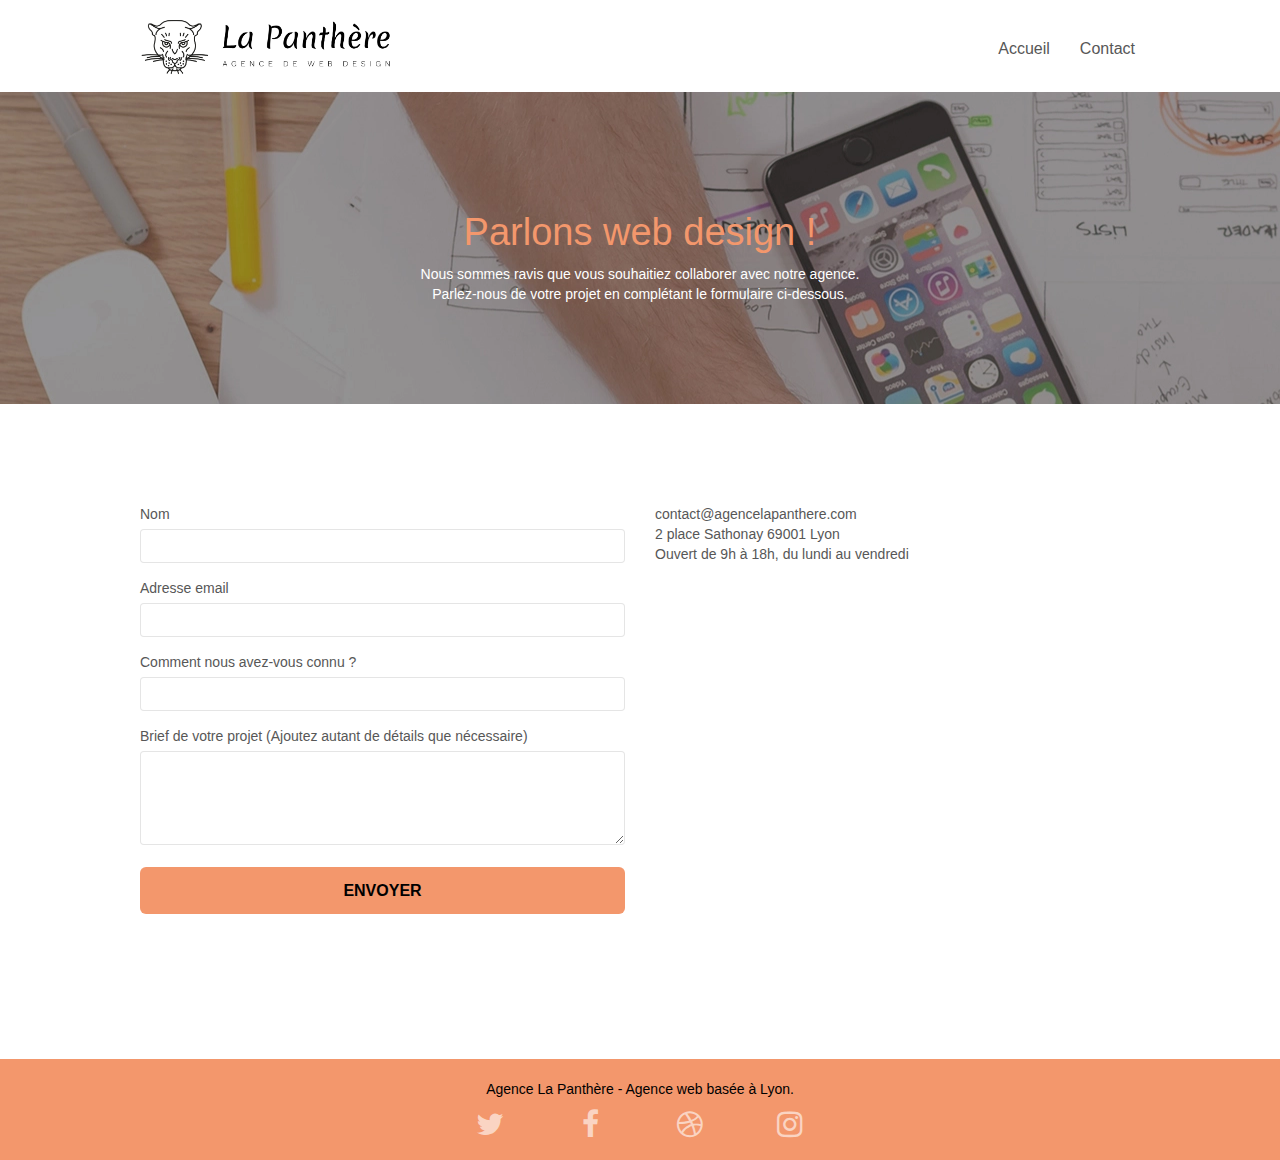
==== commit e93ee383: "suite des modifications pour l'optimisation" ====
--- a/page2.html
+++ b/page2.html
@@ -36,7 +36,7 @@
 	<div class="container bloc-sm">
 		<nav class="navbar row">
 			<div class="navbar-header">
-				<a class="navbar-brand" href="index.html"><img src="img/agence-la-panthere-monochrome.svg" alt="paris web design logo agence web meilleure agence" height="40" /></a>
+				<a class="navbar-brand" href="index.html"><img src="img/logo_new.webp" alt="paris web design logo agence web meilleure agence"/></a>
 				<button id="nav-toggle" type="button" class="ui-navbar-toggle navbar-toggle" data-toggle="collapse" data-target=".navbar-1">
 					<span class="sr-only">Toggle navigation</span><span class="icon-bar"></span><span class="icon-bar"></span><span class="icon-bar"></span>
 				</button>
@@ -87,19 +87,19 @@
 						<input id="name" class="form-control" type="text" required />
 					</div>
 					<div class="form-group">
-						<label for="name">
+						<label>
 							Adresse email
 						</label>
 						<input id="email" class="form-control" type="email" required />
 					</div>
 					<div class="form-group">
-						<label for="email">
+						<label>
 							Comment nous avez-vous connu ?
 						</label>
 						<input class="form-control" type="email" required id="input_504" />
 					</div>
 					<div class="form-group">
-						<label for="input_504">
+						<label>
 							Brief de votre projet (Ajoutez autant de détails que nécessaire)<br>
 						</label><textarea id="message" class="form-control" rows="4" cols="50" required></textarea>
 					</div> 
--- a/style.css
+++ b/style.css
@@ -6,6 +6,29 @@
     -webkit-font-smoothing: antialiased;
     -moz-osx-font-smoothing: grayscale;
 }
+
+.text_new {
+    font-size: 22px;
+    max-width: 650px;
+    margin-left: auto;
+    margin-right: auto;
+}
+
+.text_new2 {
+    font-size: 18px;
+    max-width: 500px;
+    margin-left: auto;
+    margin-right: auto;
+}
+
+.text_new3 {
+    font-size: 22px;
+    max-width: 450px;
+    margin-left: auto;
+    margin-right: auto;
+    margin-bottom: 60px;
+}
+
 
 a,
 button {
@@ -42,6 +65,10 @@
 .bloc .container {
     padding-left: 0;
     padding-right: 0;
+}
+
+#bloc-0 .bloc-sm {
+    padding: 12px 0;
 }
 
 .bloc-lg {
@@ -283,6 +310,10 @@
     padding-left: 0;
 }
 
+.col-sm-6 {
+    margin-bottom: 40px;
+}
+
 #bloc-1-hero h1 {
     font-size: 32px;
 }
@@ -302,7 +333,8 @@
 }
 
 .navbar-brand img {
-    max-height: 200px;
+    height: 60px;
+    width: 252px;
     margin: 0 5px 0 0;
     display: inline;
 }
@@ -402,6 +434,7 @@
         margin: 10px auto 0;
     }
 }
+
 
 .nav > li > .dropdown a {
     background: none!important;
@@ -677,12 +710,13 @@
 }
 
 p {
-    font-size: 11px;
+    font-size: 14px;
 }
 
 .tight-width-whitespace {
     max-width: 600px;
     margin: auto auto auto auto;
+    font-size: 14px;
 }
 
 .h1 {
@@ -736,24 +770,30 @@
 }
 
 .white {
-    color: #FFFFFF!important;
+    color: rgb(233, 233, 233)!important;
+}
+
+.black {
+    color:black!important;
+}
+
+.orange {
+    color: #F3976C!important;
 }
 
 .portfolio-thumb {
     margin-bottom: 24px;
-}
-
-.portfolio-row {
-    margin-bottom: 44px;
-    margin-top: 50px;
-}
+    width: 270px;
+    height: 270px;
+}
+
 
 .avatar {
     box-shadow: 0px 4px 9px rgba(0, 0, 0, 0.3);
 }
 
 .black-background {
-    background-color: rgba(165, 147, 99, 0.7);
+    background-color: rgba(56, 56, 56, 0.7);
     padding: 40px 40px 40px 40px;
 }
 
@@ -775,17 +815,18 @@
 }
 
 .tc-white {
-    color: #F3976C!important;
+    color:white!important;
+
 }
 
 .btn-atomic-tangerine {
     background: #F3976C;
-    color: #FFFFFF!important;
+    color: #000000!important;
 }
 
 .btn-atomic-tangerine:hover {
     background: #c27956!important;
-    color: #FFFFFF!important;
+    color: #000000!important;
 }
 
 .ltc-white {
@@ -818,11 +859,16 @@
 }
 
 .bg-banniere {
-    background-image: url("img/agence-la-panthere.jpg");
+    background-image: url("img/agence-la-panthere.webp");
 }
 
 .bg-presentation {
-    background-image: url("img/image-de-presentation.bmp");
+    background-image: url("img/image-de-presentation.webp");
+}
+
+.image-resize-mode {
+    width: 100px;
+    height: 100px;
 }
 
 @media (max-width: 1024px) {
@@ -886,6 +932,13 @@
         padding: 0 20px;
         padding-left: constant(safe-area-inset-left);
         padding-right: constant(safe-area-inset-right);
+    }
+
+    .portfolio-thumb 
+    {
+        margin-left: auto;
+        margin-right: auto;
+        object-fit: cover;
     }
 }
 
@@ -961,10 +1014,7 @@
         -webkit-box-shadow: none;
         box-shadow: none;
     }
-    .navbar-brand img {
-        max-height: 40px;
-        width: auto;
-    }
+  
     .nav-invert .navbar-header {
         float: none;
         width: 100%;
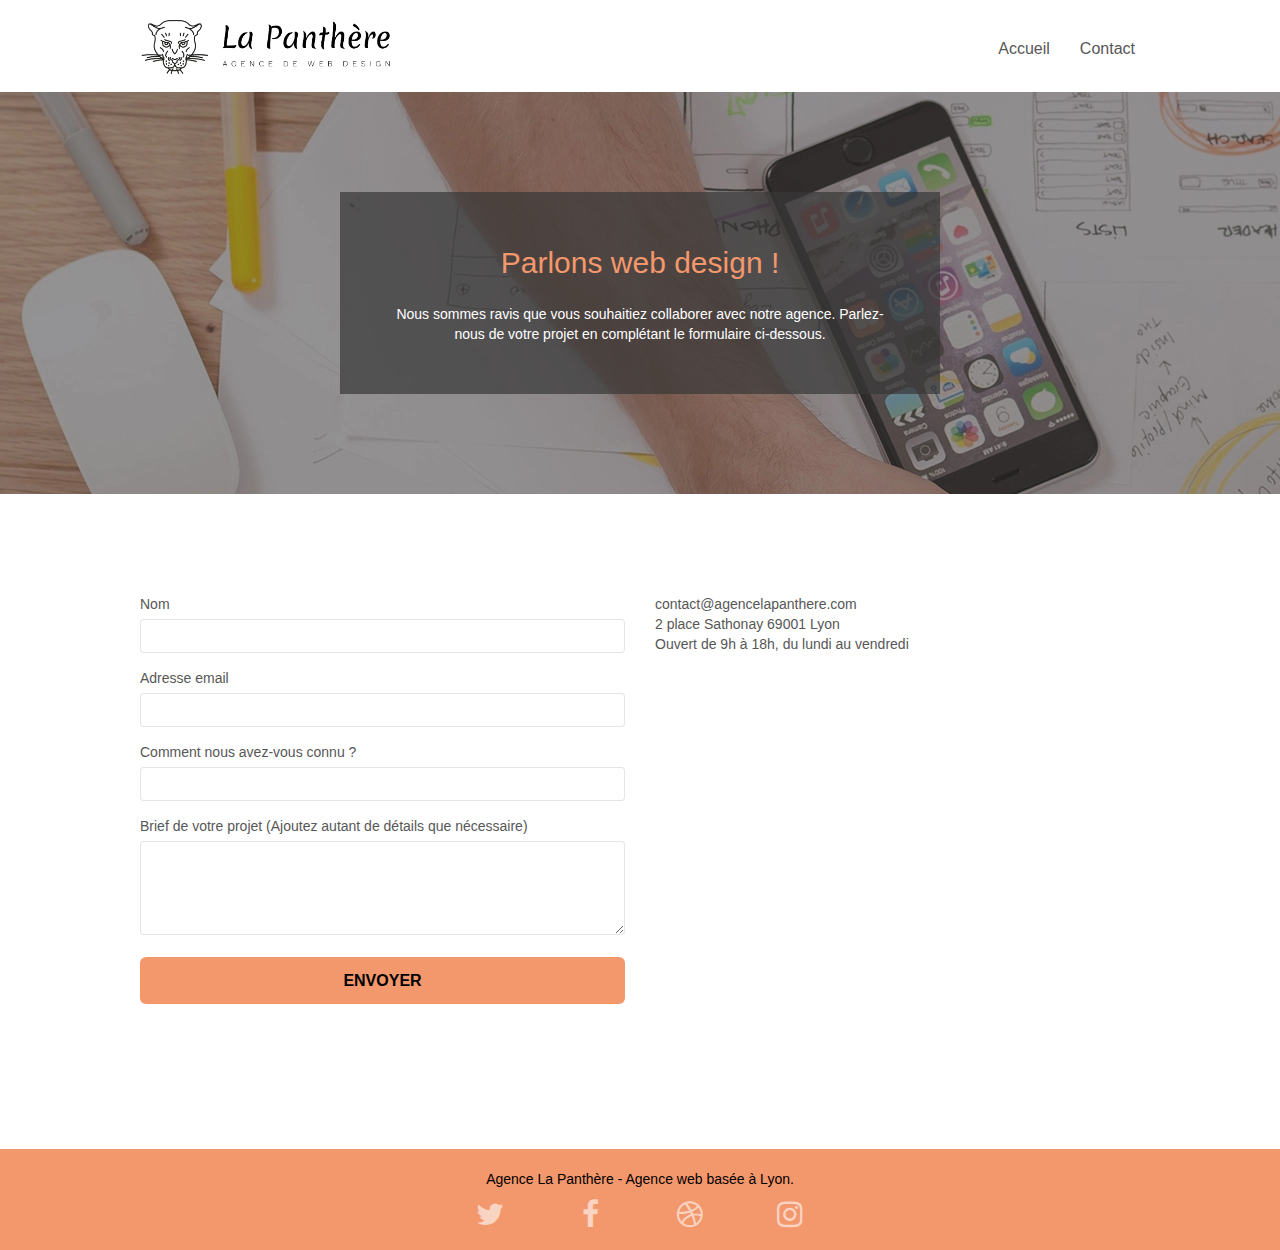
==== commit bf702803: "ajustement des contrastes page 2" ====
--- a/page2.html
+++ b/page2.html
@@ -58,16 +58,16 @@
 
 <!-- bloc-6 -->
 <div class="bloc bg-dots-bg bg-repeat bgc-atomic-tangerine d-bloc bloc-bg-texture bg-banniere" id="bloc-6">
-	<div class="container bloc-lg">
-		<div class="row">
-			<div class="col-sm-12">
-				<h1 class="text-center hero-bloc-text orange">
-					Parlons web design !
-				</h1>
-				<p class="text-center mg-lg tc-white tight-width-whitespace">
-					Nous sommes ravis que vous souhaitiez collaborer avec notre agence.<br>
-					Parlez-nous de votre projet en complétant le formulaire ci-dessous.
-				</p>
+		<div class="container bloc-lg">
+			<div class="row tight-width-whitespace black-background">
+				<div class="col-sm-12">
+					<h2 class="mg-md text-center orange" id="size">
+						Parlons web design !<br>
+					</h2>
+					<p class="text-center tc-white">
+						Nous sommes ravis que vous souhaitiez collaborer avec notre agence. Parlez-nous de votre projet en complétant le formulaire ci-dessous.
+					</p>
+				</div>
 			</div>
 		</div>
 	</div>
--- a/style.css
+++ b/style.css
@@ -792,9 +792,20 @@
     box-shadow: 0px 4px 9px rgba(0, 0, 0, 0.3);
 }
 
+.col-sm-12.black-background {
+   width: 60%;
+   padding-top: 20px;
+   margin-left: 200px;
+   
+}
+
 .black-background {
     background-color: rgba(56, 56, 56, 0.7);
     padding: 40px 40px 40px 40px;
+}
+
+#size {
+    font-size: 30px;
 }
 
 .bold-link {
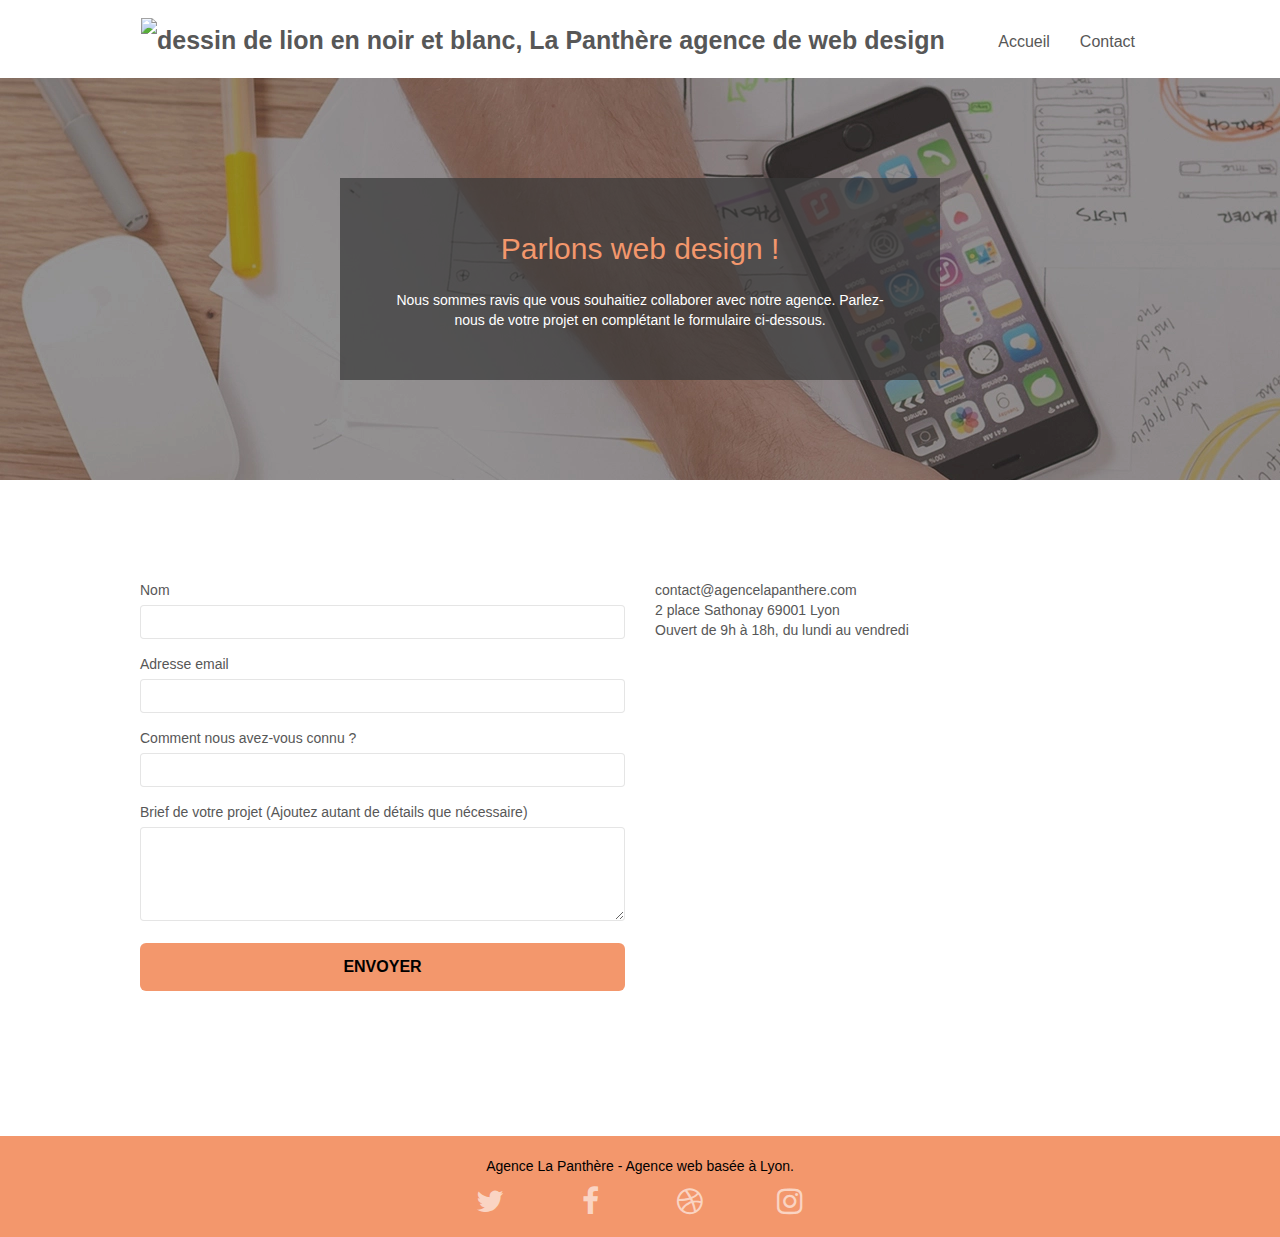
==== commit 8d8b9e0e: "modification taille images" ====
--- a/page2.html
+++ b/page2.html
@@ -36,7 +36,7 @@
 	<div class="container bloc-sm">
 		<nav class="navbar row">
 			<div class="navbar-header">
-				<a class="navbar-brand" href="index.html"><img src="img/logo_new.webp" alt="paris web design logo agence web meilleure agence"/></a>
+				<a class="navbar-brand" href="index.html"><img src="img/logo_new.png" alt="dessin de lion en noir et blanc, La Panthère agence de web design"/></a>
 				<button id="nav-toggle" type="button" class="ui-navbar-toggle navbar-toggle" data-toggle="collapse" data-target=".navbar-1">
 					<span class="sr-only">Toggle navigation</span><span class="icon-bar"></span><span class="icon-bar"></span><span class="icon-bar"></span>
 				</button>
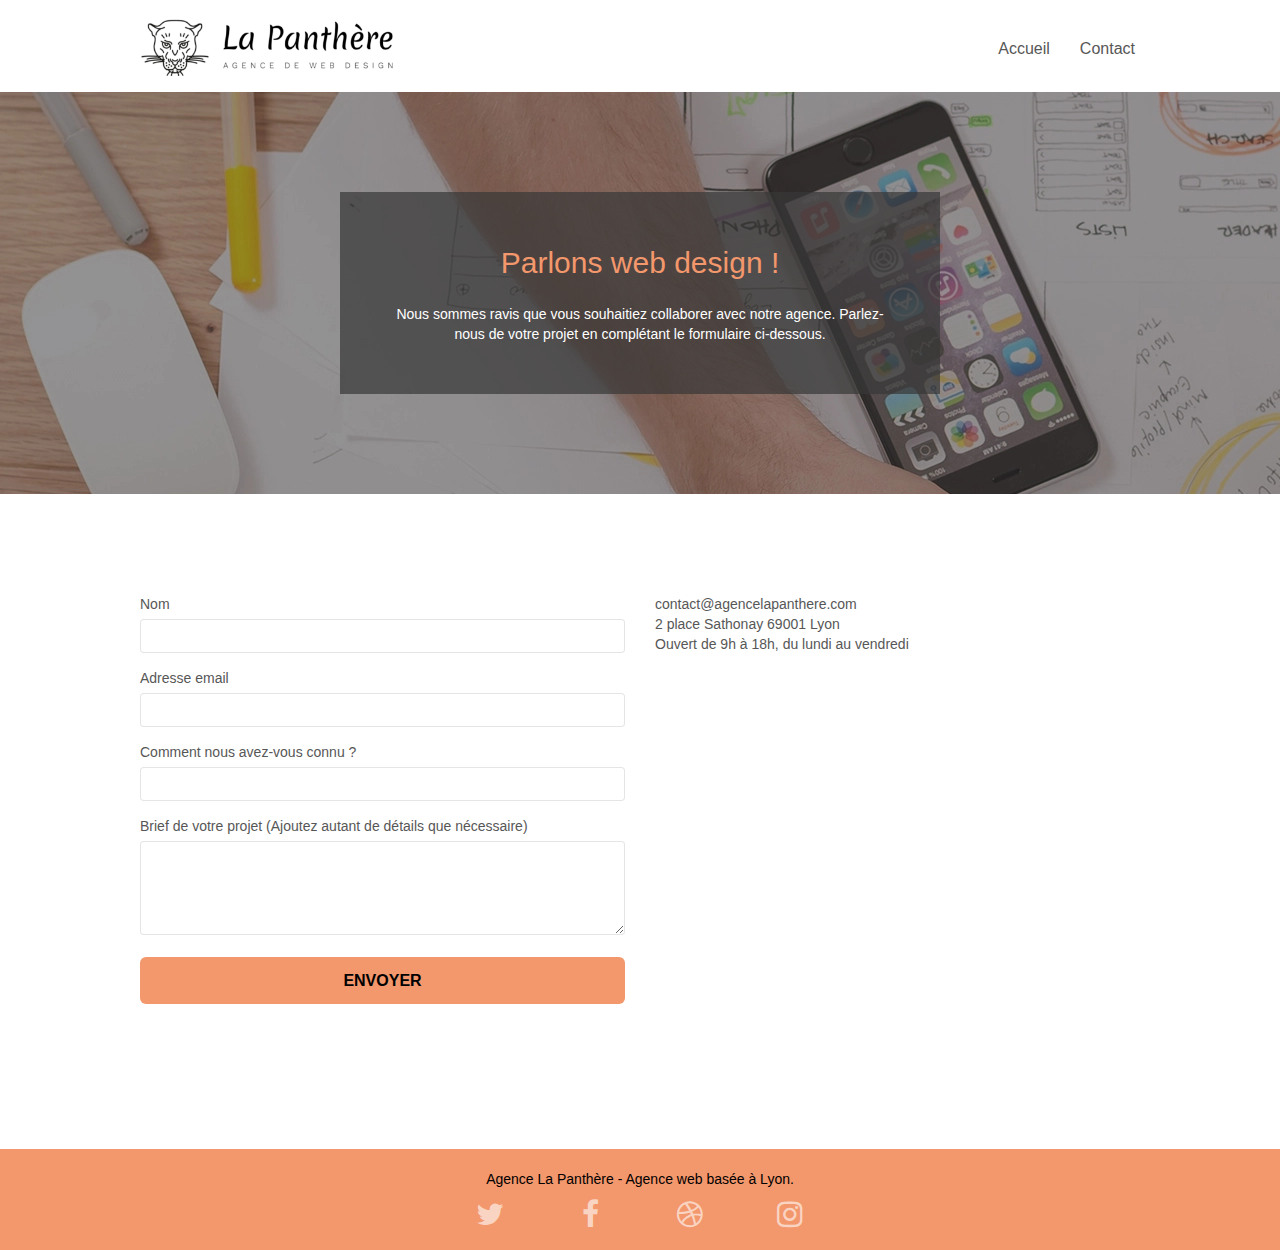
==== commit d2fb6524: "ajout label formulaire" ====
--- a/page2.html
+++ b/page2.html
@@ -81,25 +81,25 @@
 			<div class="col-sm-6">
 				<form id="form_1" novalidate success-msg="Your message has been sent." fail-msg="Sorry it seems that our mail server is not responding, Sorry for the inconvenience!">
 					<div class="form-group">
-						<label>
+						<label for="name">
 							Nom
 						</label>
 						<input id="name" class="form-control" type="text" required />
 					</div>
 					<div class="form-group">
-						<label>
+						<label for="email">
 							Adresse email
 						</label>
 						<input id="email" class="form-control" type="email" required />
 					</div>
 					<div class="form-group">
-						<label>
+						<label for="input_504">
 							Comment nous avez-vous connu ?
 						</label>
-						<input class="form-control" type="email" required id="input_504" />
+						<input class="form-control" type="text" required id="input_504" />
 					</div>
 					<div class="form-group">
-						<label>
+						<label for="message">
 							Brief de votre projet (Ajoutez autant de détails que nécessaire)<br>
 						</label><textarea id="message" class="form-control" rows="4" cols="50" required></textarea>
 					</div> 
